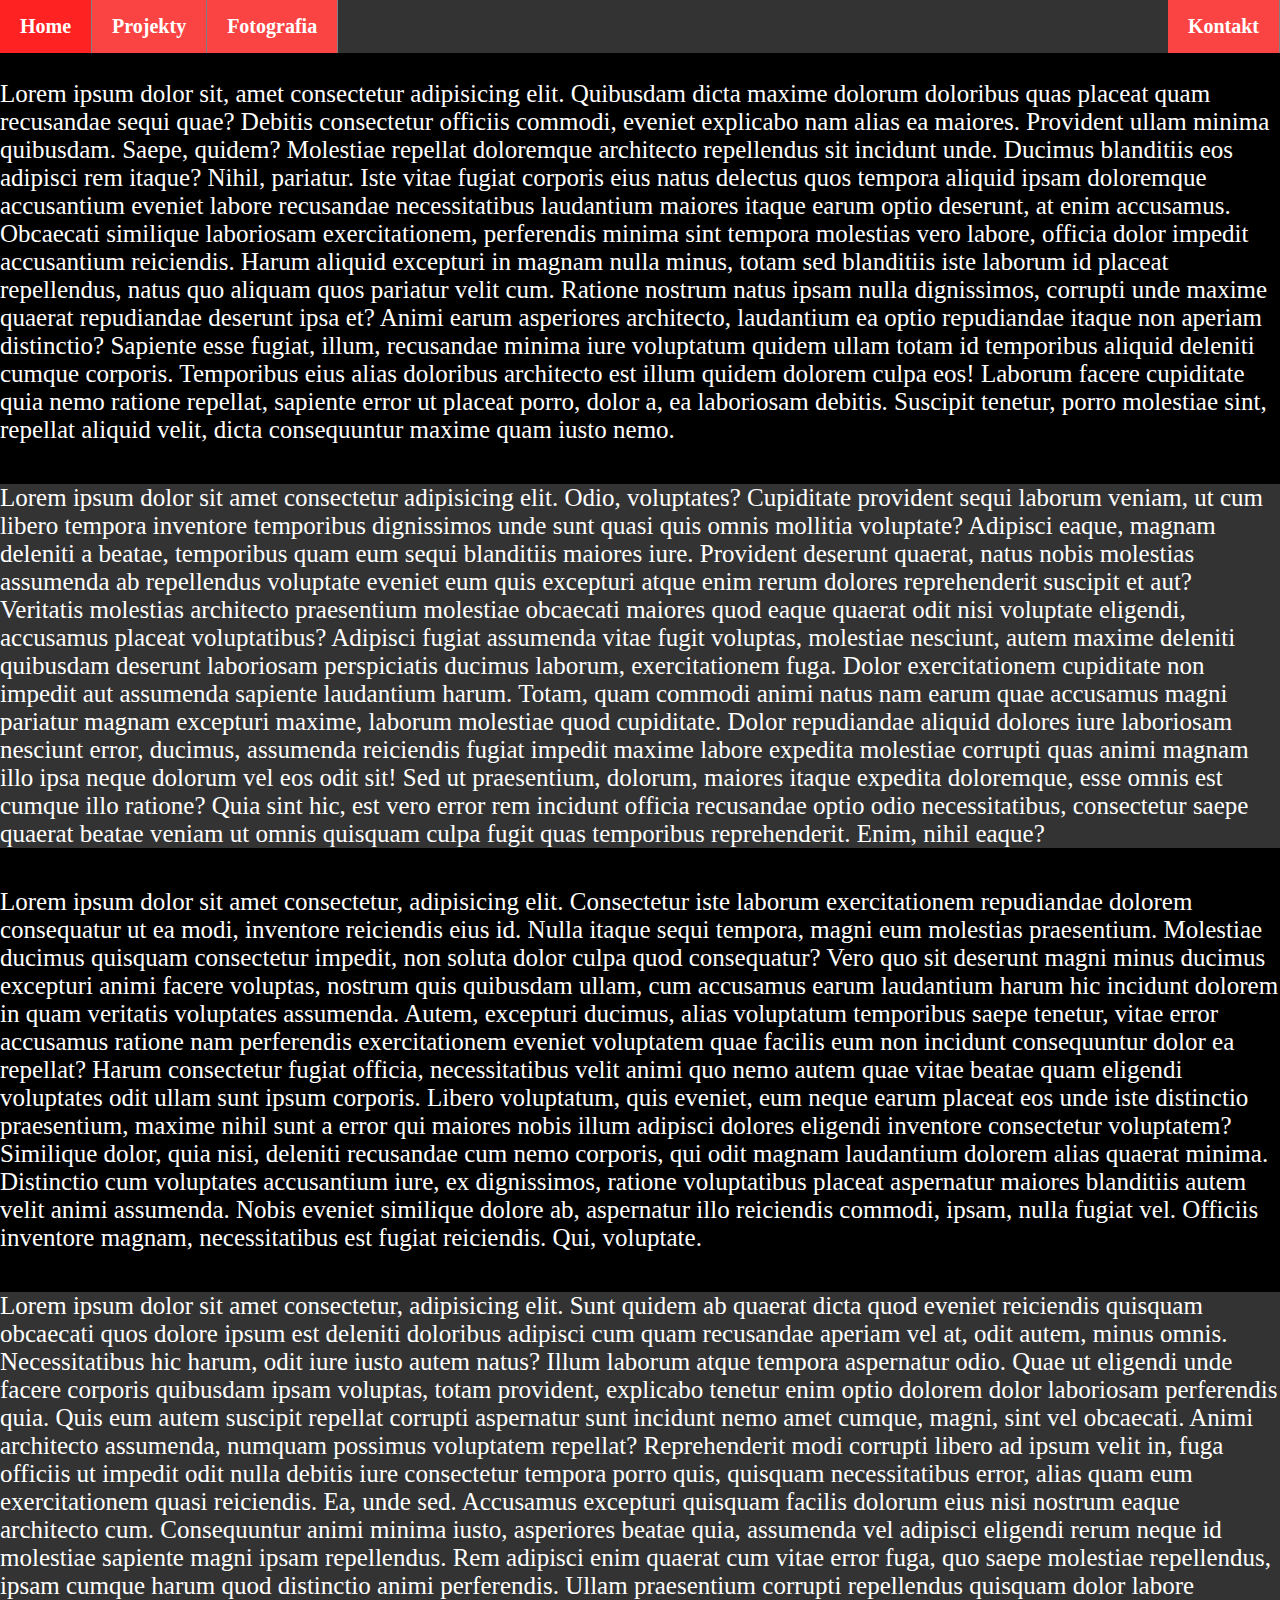
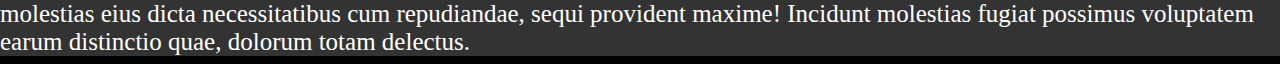
==== index.html @ 4e29c876 "Add files via upload" ====
<!DOCTYPE html>
<html lang="en">
<head>
    <meta charset="UTF-8">
    <meta name="viewport" content="width=device-width, initial-scale=1.0">
    <link rel="stylesheet" type="text/css" href="style.css">
    <title>Jakub Slusarek - portfolio</title>
</head>
<body>
    <div id="navi">
        <ul class="nav">
          <li class="navbar"><a href="#main1">Home</a></li>
          <li class="navbar"><a href="#main3">Projekty</a></li>
          <li class="navbar"><a href="#main2">Fotografia</a></li>
          <li class="cont-data navbar"><a href="#main4">Kontakt</a></li>
        </ul>
    </div>
    <div class="home site" id="main1">
Lorem ipsum dolor sit, amet consectetur adipisicing elit. Quibusdam dicta maxime dolorum doloribus quas placeat quam recusandae sequi quae? Debitis consectetur officiis commodi, eveniet explicabo nam alias ea maiores. Provident ullam minima quibusdam. Saepe, quidem? Molestiae repellat doloremque architecto repellendus sit incidunt unde. Ducimus blanditiis eos adipisci rem itaque? Nihil, pariatur. Iste vitae fugiat corporis eius natus delectus quos tempora aliquid ipsam doloremque accusantium eveniet labore recusandae necessitatibus laudantium maiores itaque earum optio deserunt, at enim accusamus. Obcaecati similique laboriosam exercitationem, perferendis minima sint tempora molestias vero labore, officia dolor impedit accusantium reiciendis. Harum aliquid excepturi in magnam nulla minus, totam sed blanditiis iste laborum id placeat repellendus, natus quo aliquam quos pariatur velit cum. Ratione nostrum natus ipsam nulla dignissimos, corrupti unde maxime quaerat repudiandae deserunt ipsa et? Animi earum asperiores architecto, laudantium ea optio repudiandae itaque non aperiam distinctio? Sapiente esse fugiat, illum, recusandae minima iure voluptatum quidem ullam totam id temporibus aliquid deleniti cumque corporis. Temporibus eius alias doloribus architecto est illum quidem dolorem culpa eos! Laborum facere cupiditate quia nemo ratione repellat, sapiente error ut placeat porro, dolor a, ea laboriosam debitis. Suscipit tenetur, porro molestiae sint, repellat aliquid velit, dicta consequuntur maxime quam iusto nemo.
    </div>
    <div class="foto site" id="main2">
Lorem ipsum dolor sit amet consectetur adipisicing elit. Odio, voluptates? Cupiditate provident sequi laborum veniam, ut cum libero tempora inventore temporibus dignissimos unde sunt quasi quis omnis mollitia voluptate? Adipisci eaque, magnam deleniti a beatae, temporibus quam eum sequi blanditiis maiores iure. Provident deserunt quaerat, natus nobis molestias assumenda ab repellendus voluptate eveniet eum quis excepturi atque enim rerum dolores reprehenderit suscipit et aut? Veritatis molestias architecto praesentium molestiae obcaecati maiores quod eaque quaerat odit nisi voluptate eligendi, accusamus placeat voluptatibus? Adipisci fugiat assumenda vitae fugit voluptas, molestiae nesciunt, autem maxime deleniti quibusdam deserunt laboriosam perspiciatis ducimus laborum, exercitationem fuga. Dolor exercitationem cupiditate non impedit aut assumenda sapiente laudantium harum. Totam, quam commodi animi natus nam earum quae accusamus magni pariatur magnam excepturi maxime, laborum molestiae quod cupiditate. Dolor repudiandae aliquid dolores iure laboriosam nesciunt error, ducimus, assumenda reiciendis fugiat impedit maxime labore expedita molestiae corrupti quas animi magnam illo ipsa neque dolorum vel eos odit sit! Sed ut praesentium, dolorum, maiores itaque expedita doloremque, esse omnis est cumque illo ratione? Quia sint hic, est vero error rem incidunt officia recusandae optio odio necessitatibus, consectetur saepe quaerat beatae veniam ut omnis quisquam culpa fugit quas temporibus reprehenderit. Enim, nihil eaque?
    </div>
    <div class="projects site" id="main3">
Lorem ipsum dolor sit amet consectetur, adipisicing elit. Consectetur iste laborum exercitationem repudiandae dolorem consequatur ut ea modi, inventore reiciendis eius id. Nulla itaque sequi tempora, magni eum molestias praesentium. Molestiae ducimus quisquam consectetur impedit, non soluta dolor culpa quod consequatur? Vero quo sit deserunt magni minus ducimus excepturi animi facere voluptas, nostrum quis quibusdam ullam, cum accusamus earum laudantium harum hic incidunt dolorem in quam veritatis voluptates assumenda. Autem, excepturi ducimus, alias voluptatum temporibus saepe tenetur, vitae error accusamus ratione nam perferendis exercitationem eveniet voluptatem quae facilis eum non incidunt consequuntur dolor ea repellat? Harum consectetur fugiat officia, necessitatibus velit animi quo nemo autem quae vitae beatae quam eligendi voluptates odit ullam sunt ipsum corporis. Libero voluptatum, quis eveniet, eum neque earum placeat eos unde iste distinctio praesentium, maxime nihil sunt a error qui maiores nobis illum adipisci dolores eligendi inventore consectetur voluptatem? Similique dolor, quia nisi, deleniti recusandae cum nemo corporis, qui odit magnam laudantium dolorem alias quaerat minima. Distinctio cum voluptates accusantium iure, ex dignissimos, ratione voluptatibus placeat aspernatur maiores blanditiis autem velit animi assumenda. Nobis eveniet similique dolore ab, aspernatur illo reiciendis commodi, ipsam, nulla fugiat vel. Officiis inventore magnam, necessitatibus est fugiat reiciendis. Qui, voluptate.
    </div>
    <div class="contact site" id="main4">
Lorem ipsum dolor sit amet consectetur, adipisicing elit. Sunt quidem ab quaerat dicta quod eveniet reiciendis quisquam obcaecati quos dolore ipsum est deleniti doloribus adipisci cum quam recusandae aperiam vel at, odit autem, minus omnis. Necessitatibus hic harum, odit iure iusto autem natus? Illum laborum atque tempora aspernatur odio. Quae ut eligendi unde facere corporis quibusdam ipsam voluptas, totam provident, explicabo tenetur enim optio dolorem dolor laboriosam perferendis quia. Quis eum autem suscipit repellat corrupti aspernatur sunt incidunt nemo amet cumque, magni, sint vel obcaecati. Animi architecto assumenda, numquam possimus voluptatem repellat? Reprehenderit modi corrupti libero ad ipsum velit in, fuga officiis ut impedit odit nulla debitis iure consectetur tempora porro quis, quisquam necessitatibus error, alias quam eum exercitationem quasi reiciendis. Ea, unde sed. Accusamus excepturi quisquam facilis dolorum eius nisi nostrum eaque architecto cum. Consequuntur animi minima iusto, asperiores beatae quia, assumenda vel adipisci eligendi rerum neque id molestiae sapiente magni ipsam repellendus. Rem adipisci enim quaerat cum vitae error fuga, quo saepe molestiae repellendus, ipsam cumque harum quod distinctio animi perferendis. Ullam praesentium corrupti repellendus quisquam dolor labore molestias eius dicta necessitatibus cum repudiandae, sequi provident maxime! Incidunt molestias fugiat possimus voluptatem earum distinctio quae, dolorum totam delectus.
    </div>
</body>
</html>
---- style.css ----
html{
    scroll-behavior: smooth;
}

body{
    margin-top: 0px;
    margin-left: 0px;
    margin-right: 0px;
    background-color: #000;
    color: #fff;
}

ul {
    list-style-type: none;
    margin: 0;
    padding: 0;
    overflow: hidden;
    background-color: #333;
    position: fixed;
    top: 0;
    width: 100%;
    
  }

  div#navi{
    margin-bottom: 80px;
  }

li{
    display: inline;
  
    float: left;
}
  
li>a{
    display: block;
    padding-top: 15px;
    padding-left: 20px;
    padding-bottom: 15px;
    padding-right: 20px;
    background-color: rgb(250, 68, 68);
    color: white;
    text-decoration: none;
    border-right: 1px solid gray;
}

li a:hover {
    background-color: rgb(255, 34, 34);
  }

.cont-data{
    float:right
}

.navbar{
    font-size: 20px;
    font-weight: 600;
}

.site{
    font-size: 25px;
}

.home{
    margin-top: 40px;
    background-color: #000;
}

.foto{
    margin-top: 40px;
    background-color: #333;
}

.projects{
    margin-top: 40px;
    background-color: #000;
}

.contact{
    margin-top: 40px;
    background-color: #333;
}
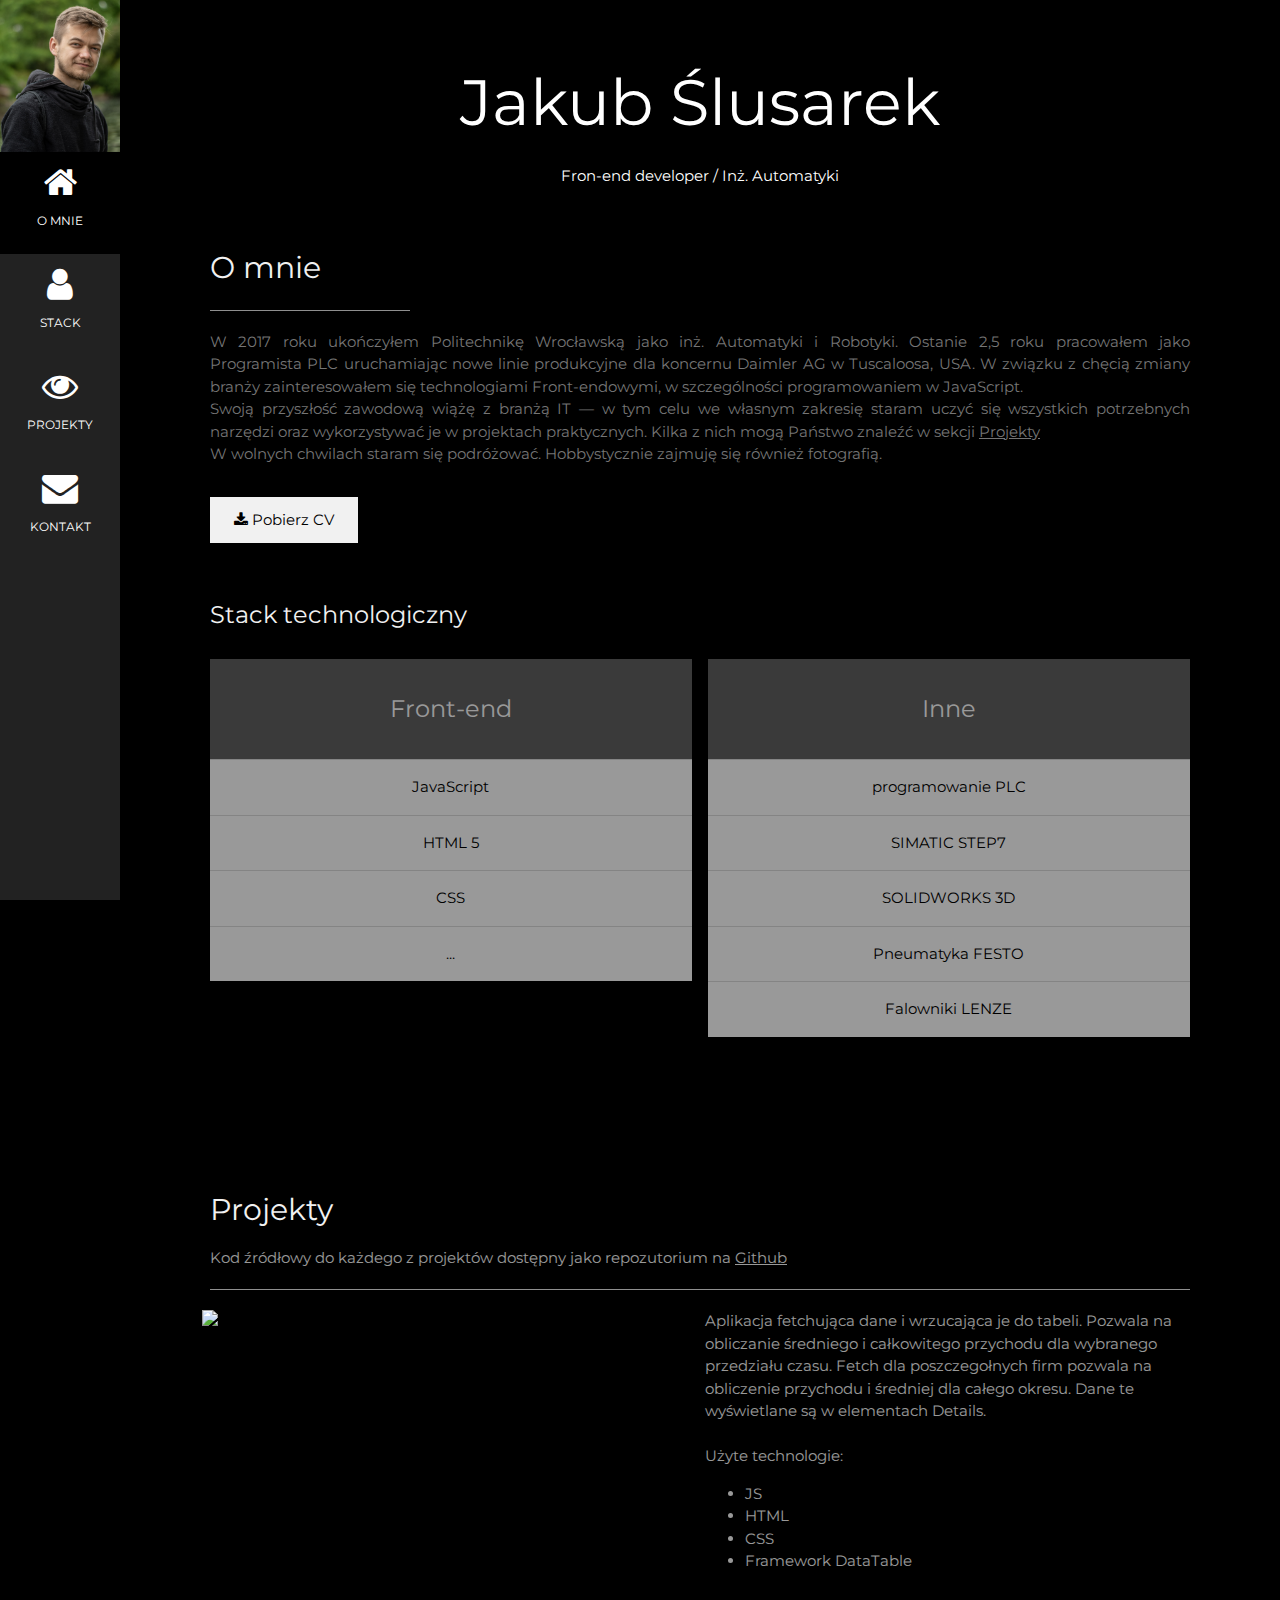
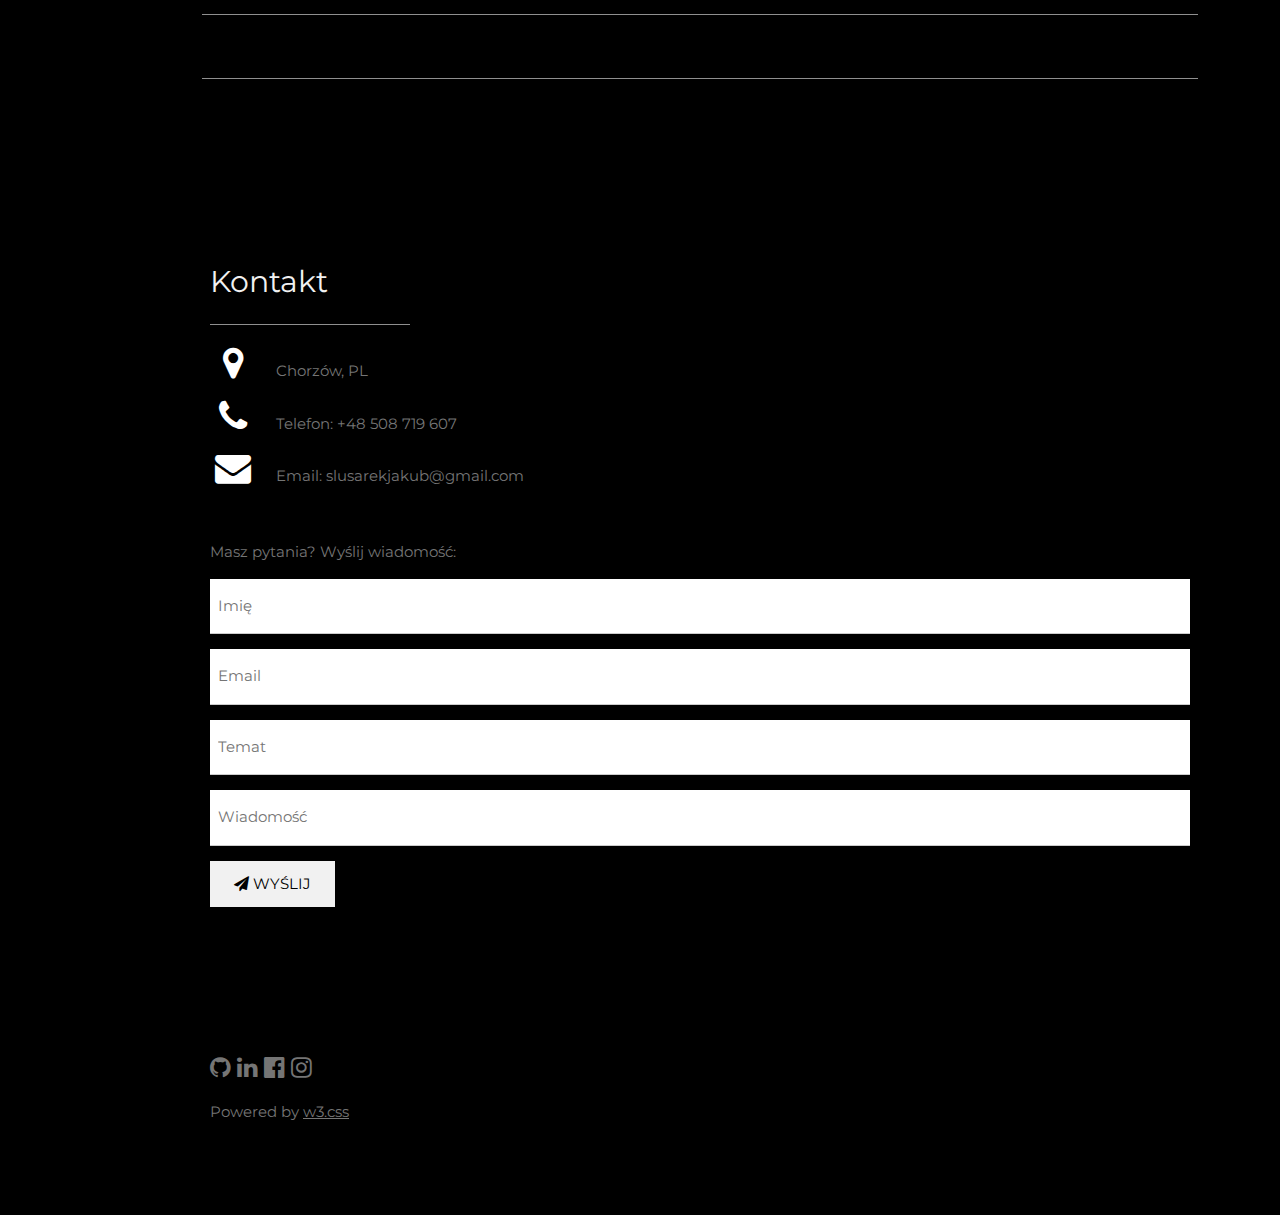
==== commit b1b6ddbf: "Add files via upload" ====
--- a/index.html
+++ b/index.html
@@ -1,31 +1,154 @@
 <!DOCTYPE html>
-<html lang="en">
-<head>
-    <meta charset="UTF-8">
-    <meta name="viewport" content="width=device-width, initial-scale=1.0">
-    <link rel="stylesheet" type="text/css" href="style.css">
-    <title>Jakub Slusarek - portfolio</title>
-</head>
-<body>
-    <div id="navi">
-        <ul class="nav">
-          <li class="navbar"><a href="#main1">Home</a></li>
-          <li class="navbar"><a href="#main3">Projekty</a></li>
-          <li class="navbar"><a href="#main2">Fotografia</a></li>
-          <li class="cont-data navbar"><a href="#main4">Kontakt</a></li>
-        </ul>
+<html>
+<title>Jakub Slusarek</title>
+<meta charset="UTF-8">
+<meta name="viewport" content="width=device-width, initial-scale=1">
+<link rel="stylesheet" href="https://www.w3schools.com/w3css/4/w3.css">
+<link rel="stylesheet" href="https://fonts.googleapis.com/css?family=Montserrat">
+<link rel="stylesheet" href="https://cdnjs.cloudflare.com/ajax/libs/font-awesome/4.7.0/css/font-awesome.min.css">
+<link rel='stylesheet' href="style.css">
+
+<body class="w3-black">
+
+<nav class="w3-sidebar w3-bar-block w3-small w3-hide-small w3-center">
+
+  <img src="side.jpg" style="width:100%">
+
+  <a href="#" class="w3-bar-item w3-button w3-padding-large w3-black">
+    <i class="fa fa-home w3-xxlarge"></i>
+    <p>O MNIE</p>
+  </a>
+  <a href="#stack" class="w3-bar-item w3-button w3-padding-large w3-hover-black">
+    <i class="fa fa-user w3-xxlarge"></i>
+    <p>STACK</p>
+  </a>
+  <a href="#projects" class="w3-bar-item w3-button w3-padding-large w3-hover-black">
+    <i class="fa fa-eye w3-xxlarge"></i>
+    <p>PROJEKTY</p>
+  </a>
+  <a href="#contact" class="w3-bar-item w3-button w3-padding-large w3-hover-black">
+    <i class="fa fa-envelope w3-xxlarge"></i>
+    <p>KONTAKT</p>
+  </a>
+</nav>
+
+<div class="w3-top w3-hide-large w3-hide-medium" id="myNavbar">
+  <div class="w3-bar w3-black w3-opacity w3-hover-opacity-off w3-center w3-small">
+    <a href="#" class="w3-bar-item w3-button" style="width:25% !important">O MNIE</a>
+    <a href="#stack" class="w3-bar-item w3-button" style="width:25% !important">STACK</a>
+    <a href="#projects" class="w3-bar-item w3-button" style="width:25% !important">PROJEKTY</a>
+    <a href="#contact" class="w3-bar-item w3-button" style="width:25% !important">KONTAKT</a>
+  </div>
+</div>
+
+<div class="w3-padding-large" id="main">
+  <header class="w3-container w3-padding-32 w3-center w3-black" id="home">
+    <h1 class="w3-jumbo"><!--<span class="w3-hide-small">I'm</span>--> Jakub Ślusarek</h1>
+    <p>Fron-end developer / Inż. Automatyki</p>
+  </header>
+
+  <div class="w3-content w3-justify w3-text-grey" style='padding-bottom: 64px;' >
+    <h2 class="w3-text-light-grey">O mnie</h2>
+    <hr style="width:200px" class="w3-opacity">
+    <p>W 2017 roku ukończyłem <nobr>Politechnikę Wrocławską</nobr> jako inż. Automatyki i Robotyki. Ostanie 2,5 roku pracowałem jako <nobr>Programista PLC</nobr> uruchamiając nowe linie produkcyjne dla koncernu
+        <nobr>Daimler AG</nobr> w <nobr>Tuscaloosa, USA.</nobr> W  związku z chęcią zmiany branży zainteresowałem się technologiami Front-endowymi, w szczególności programowaniem w JavaScript.
+        <br>Swoją przyszłość zawodową wiążę z branżą IT — w tym celu we własnym zakresię staram uczyć się wszystkich potrzebnych narzędzi oraz wykorzystywać je w projektach praktycznych. 
+        Kilka z nich mogą Państwo znaleźć w sekcji <a href="#projects">Projekty</a>
+        <br>W wolnych chwilach staram się podróżować. Hobbystycznie zajmuję się również fotografią.
+    </p>
+    <button class="w3-button w3-light-grey w3-padding-large w3-section">
+      <i class="fa fa-download"></i> Pobierz CV
+    </button>
+    <div id="stack" style="padding-top: 12px; padding-bottom: 12px;">
+        <h3 class="w3-padding-16 w3-text-light-grey">Stack technologiczny</h3>
+        <div class="w3-row-padding" style="margin:0 -16px">
+        <div class="w3-half w3-margin-bottom">
+            <ul class="w3-ul w3-white w3-center w3-opacity w3-hover-opacity-off">
+            <li class="w3-dark-grey w3-xlarge w3-padding-32">Front-end</li>
+            <li class="w3-padding-16">JavaScript</li>
+            <li class="w3-padding-16">HTML 5</li>
+            <li class="w3-padding-16">CSS</li>
+            <li class="w3-padding-16">...</li>
+            </ul>
+        </div>
+
+        <div class="w3-half">
+            <ul class="w3-ul w3-white w3-center w3-opacity w3-hover-opacity-off">
+            <li class="w3-dark-grey w3-xlarge w3-padding-32">Inne</li>
+            <li class="w3-padding-16">programowanie PLC</li>
+            <li class="w3-padding-16">SIMATIC STEP7</li>
+            <li class="w3-padding-16">SOLIDWORKS 3D</li>
+            <li class="w3-padding-16">Pneumatyka FESTO</li>
+            <li class="w3-padding-16">Falowniki LENZE</li>
+            </ul>
+        </div>
+        </div>
+    </div>  
+  </div>
+  
+  <div class="w3-padding-64 w3-content" id="projects">
+    <h2 class="w3-text-light-grey">Projekty</h2>
+    <p class="w3-opacity">Kod źródłowy do każdego z projektów dostępny jako repozutorium na <a href="https://github.com/Slusser">Github</a></p>
+    <hr style="width:100%" class="w3-opacity">
+
+    <div class="w3-row-padding" style="margin:0 -16px">
+      <div class="w3-full">
+        <div class="w3-full" style="display: inline-block; height: auto;">
+            <a href="https://github.com/Slusser/TableFetch"><img src="Proj1.PNG" class="w3-half" ></a>
+            <div class="w3-half w3-opacity" style='padding-left: 5px;'>
+                Aplikacja fetchująca dane i wrzucająca je do tabeli. Pozwala na obliczanie średniego i całkowitego przychodu dla wybranego przedziału czasu. 
+                Fetch dla poszczegołnych firm pozwala na obliczenie przychodu i średniej dla całego okresu. Dane te wyświetlane są w elementach Details.
+                <br><br>Użyte technologie:
+                <ul>
+                    <li>JS</li>
+                    <li>HTML</li>
+                    <li>CSS</li>
+                    <li>Framework DataTable</li>
+                </ul>
+            </div>
+        </div>
+        <hr style="width:100%" class="w3-opacity">
+        <img src="" style="width:100%">
+        <hr style="width:100%" class="w3-opacity">
+        <img src="" style="width:100%">
+      </div>
     </div>
-    <div class="home site" id="main1">
-Lorem ipsum dolor sit, amet consectetur adipisicing elit. Quibusdam dicta maxime dolorum doloribus quas placeat quam recusandae sequi quae? Debitis consectetur officiis commodi, eveniet explicabo nam alias ea maiores. Provident ullam minima quibusdam. Saepe, quidem? Molestiae repellat doloremque architecto repellendus sit incidunt unde. Ducimus blanditiis eos adipisci rem itaque? Nihil, pariatur. Iste vitae fugiat corporis eius natus delectus quos tempora aliquid ipsam doloremque accusantium eveniet labore recusandae necessitatibus laudantium maiores itaque earum optio deserunt, at enim accusamus. Obcaecati similique laboriosam exercitationem, perferendis minima sint tempora molestias vero labore, officia dolor impedit accusantium reiciendis. Harum aliquid excepturi in magnam nulla minus, totam sed blanditiis iste laborum id placeat repellendus, natus quo aliquam quos pariatur velit cum. Ratione nostrum natus ipsam nulla dignissimos, corrupti unde maxime quaerat repudiandae deserunt ipsa et? Animi earum asperiores architecto, laudantium ea optio repudiandae itaque non aperiam distinctio? Sapiente esse fugiat, illum, recusandae minima iure voluptatum quidem ullam totam id temporibus aliquid deleniti cumque corporis. Temporibus eius alias doloribus architecto est illum quidem dolorem culpa eos! Laborum facere cupiditate quia nemo ratione repellat, sapiente error ut placeat porro, dolor a, ea laboriosam debitis. Suscipit tenetur, porro molestiae sint, repellat aliquid velit, dicta consequuntur maxime quam iusto nemo.
-    </div>
-    <div class="foto site" id="main2">
-Lorem ipsum dolor sit amet consectetur adipisicing elit. Odio, voluptates? Cupiditate provident sequi laborum veniam, ut cum libero tempora inventore temporibus dignissimos unde sunt quasi quis omnis mollitia voluptate? Adipisci eaque, magnam deleniti a beatae, temporibus quam eum sequi blanditiis maiores iure. Provident deserunt quaerat, natus nobis molestias assumenda ab repellendus voluptate eveniet eum quis excepturi atque enim rerum dolores reprehenderit suscipit et aut? Veritatis molestias architecto praesentium molestiae obcaecati maiores quod eaque quaerat odit nisi voluptate eligendi, accusamus placeat voluptatibus? Adipisci fugiat assumenda vitae fugit voluptas, molestiae nesciunt, autem maxime deleniti quibusdam deserunt laboriosam perspiciatis ducimus laborum, exercitationem fuga. Dolor exercitationem cupiditate non impedit aut assumenda sapiente laudantium harum. Totam, quam commodi animi natus nam earum quae accusamus magni pariatur magnam excepturi maxime, laborum molestiae quod cupiditate. Dolor repudiandae aliquid dolores iure laboriosam nesciunt error, ducimus, assumenda reiciendis fugiat impedit maxime labore expedita molestiae corrupti quas animi magnam illo ipsa neque dolorum vel eos odit sit! Sed ut praesentium, dolorum, maiores itaque expedita doloremque, esse omnis est cumque illo ratione? Quia sint hic, est vero error rem incidunt officia recusandae optio odio necessitatibus, consectetur saepe quaerat beatae veniam ut omnis quisquam culpa fugit quas temporibus reprehenderit. Enim, nihil eaque?
-    </div>
-    <div class="projects site" id="main3">
-Lorem ipsum dolor sit amet consectetur, adipisicing elit. Consectetur iste laborum exercitationem repudiandae dolorem consequatur ut ea modi, inventore reiciendis eius id. Nulla itaque sequi tempora, magni eum molestias praesentium. Molestiae ducimus quisquam consectetur impedit, non soluta dolor culpa quod consequatur? Vero quo sit deserunt magni minus ducimus excepturi animi facere voluptas, nostrum quis quibusdam ullam, cum accusamus earum laudantium harum hic incidunt dolorem in quam veritatis voluptates assumenda. Autem, excepturi ducimus, alias voluptatum temporibus saepe tenetur, vitae error accusamus ratione nam perferendis exercitationem eveniet voluptatem quae facilis eum non incidunt consequuntur dolor ea repellat? Harum consectetur fugiat officia, necessitatibus velit animi quo nemo autem quae vitae beatae quam eligendi voluptates odit ullam sunt ipsum corporis. Libero voluptatum, quis eveniet, eum neque earum placeat eos unde iste distinctio praesentium, maxime nihil sunt a error qui maiores nobis illum adipisci dolores eligendi inventore consectetur voluptatem? Similique dolor, quia nisi, deleniti recusandae cum nemo corporis, qui odit magnam laudantium dolorem alias quaerat minima. Distinctio cum voluptates accusantium iure, ex dignissimos, ratione voluptatibus placeat aspernatur maiores blanditiis autem velit animi assumenda. Nobis eveniet similique dolore ab, aspernatur illo reiciendis commodi, ipsam, nulla fugiat vel. Officiis inventore magnam, necessitatibus est fugiat reiciendis. Qui, voluptate.
-    </div>
-    <div class="contact site" id="main4">
-Lorem ipsum dolor sit amet consectetur, adipisicing elit. Sunt quidem ab quaerat dicta quod eveniet reiciendis quisquam obcaecati quos dolore ipsum est deleniti doloribus adipisci cum quam recusandae aperiam vel at, odit autem, minus omnis. Necessitatibus hic harum, odit iure iusto autem natus? Illum laborum atque tempora aspernatur odio. Quae ut eligendi unde facere corporis quibusdam ipsam voluptas, totam provident, explicabo tenetur enim optio dolorem dolor laboriosam perferendis quia. Quis eum autem suscipit repellat corrupti aspernatur sunt incidunt nemo amet cumque, magni, sint vel obcaecati. Animi architecto assumenda, numquam possimus voluptatem repellat? Reprehenderit modi corrupti libero ad ipsum velit in, fuga officiis ut impedit odit nulla debitis iure consectetur tempora porro quis, quisquam necessitatibus error, alias quam eum exercitationem quasi reiciendis. Ea, unde sed. Accusamus excepturi quisquam facilis dolorum eius nisi nostrum eaque architecto cum. Consequuntur animi minima iusto, asperiores beatae quia, assumenda vel adipisci eligendi rerum neque id molestiae sapiente magni ipsam repellendus. Rem adipisci enim quaerat cum vitae error fuga, quo saepe molestiae repellendus, ipsam cumque harum quod distinctio animi perferendis. Ullam praesentium corrupti repellendus quisquam dolor labore molestias eius dicta necessitatibus cum repudiandae, sequi provident maxime! Incidunt molestias fugiat possimus voluptatem earum distinctio quae, dolorum totam delectus.
-    </div>
+
+
+  </div>
+  <div class="w3-padding-64 w3-content w3-text-grey" id="contact">
+    <h2 class="w3-text-light-grey">Kontakt</h2>
+    <hr style="width:200px" class="w3-opacity">
+
+    <div class="w3-section">
+      <p><i class="fa fa-map-marker fa-fw w3-text-white w3-xxlarge w3-margin-right"></i> Chorzów, PL</p>
+      <p><i class="fa fa-phone fa-fw w3-text-white w3-xxlarge w3-margin-right"></i> Telefon: +48 508 719 607</p>
+      <p><i class="fa fa-envelope fa-fw w3-text-white w3-xxlarge w3-margin-right"> </i> Email: slusarekjakub@gmail.com</p>
+    </div><br>
+    <p>Masz pytania? Wyślij wiadomość:</p>
+
+    <form action="/action_page.php" target="_blank">
+      <p><input class="w3-input w3-padding-16" type="text" placeholder="Imię" required name="Name"></p>
+      <p><input class="w3-input w3-padding-16" type="text" placeholder="Email" required name="Email"></p>
+      <p><input class="w3-input w3-padding-16" type="text" placeholder="Temat" required name="Subject"></p>
+      <p><input class="w3-input w3-padding-16" type="text" placeholder="Wiadomość" required name="Message"></p>
+      <p>
+        <button class="w3-button w3-light-grey w3-padding-large" type="submit">
+          <i class="fa fa-paper-plane"></i> WYŚLIJ
+        </button>
+      </p>
+    </form>
+  </div>
+  
+  <footer class="w3-content w3-padding-64 w3-text-grey w3-xlarge">
+    <a target="_blank" href="https://github.com/Slusser"><i class="fa fa-github w3-hover-opacity"></i></a>
+    <a target="_blank"href="https://www.linkedin.com/in/jakub-%C5%9Blusarek-6b087a181/"><i class="fa fa-linkedin w3-hover-opacity"></i></a>
+    <a target="_blank"href="https://www.facebook.com/jakub.adam.slusarek"><i class="fa fa-facebook-official w3-hover-opacity"></i></a>
+    <a target="_blank"href="https://www.instagram.com/j_slusarek/"><i class="fa fa-instagram w3-hover-opacity"></i></a>
+
+    <p class="w3-medium">Powered by <a href="https://www.w3schools.com/w3css/default.asp" target="_blank" class="w3-hover-text-green">w3.css</a></p>
+  </footer>
+</div>
+
 </body>
-</html>+</html>
--- a/style.css
+++ b/style.css
@@ -1,82 +1,11 @@
-html{
+html {
     scroll-behavior: smooth;
-}
-
-body{
-    margin-top: 0px;
-    margin-left: 0px;
-    margin-right: 0px;
-    background-color: #000;
-    color: #fff;
-}
-
-ul {
-    list-style-type: none;
-    margin: 0;
-    padding: 0;
-    overflow: hidden;
-    background-color: #333;
-    position: fixed;
-    top: 0;
-    width: 100%;
-    
   }
-
-  div#navi{
-    margin-bottom: 80px;
-  }
-
-li{
-    display: inline;
-  
-    float: left;
-}
-  
-li>a{
-    display: block;
-    padding-top: 15px;
-    padding-left: 20px;
-    padding-bottom: 15px;
-    padding-right: 20px;
-    background-color: rgb(250, 68, 68);
-    color: white;
-    text-decoration: none;
-    border-right: 1px solid gray;
-}
-
-li a:hover {
-    background-color: rgb(255, 34, 34);
-  }
-
-.cont-data{
-    float:right
-}
-
-.navbar{
-    font-size: 20px;
-    font-weight: 600;
-}
-
-.site{
-    font-size: 25px;
-}
-
-.home{
-    margin-top: 40px;
-    background-color: #000;
-}
-
-.foto{
-    margin-top: 40px;
-    background-color: #333;
-}
-
-.projects{
-    margin-top: 40px;
-    background-color: #000;
-}
-
-.contact{
-    margin-top: 40px;
-    background-color: #333;
-}+body, h1,h2,h3,h4,h5,h6 {font-family: "Montserrat", sans-serif}
+.w3-row-padding img {margin-bottom: 12px}
+/* Set the width of the sidebar to 120px */
+.w3-sidebar {width: 120px;background: #222;}
+/* Add a left margin to the "page content" that matches the width of the sidebar (120px) */
+#main {margin-left: 120px}
+/* Remove margins from "page content" on small screens */
+@media only screen and (max-width: 600px) {#main {margin-left: 0}}
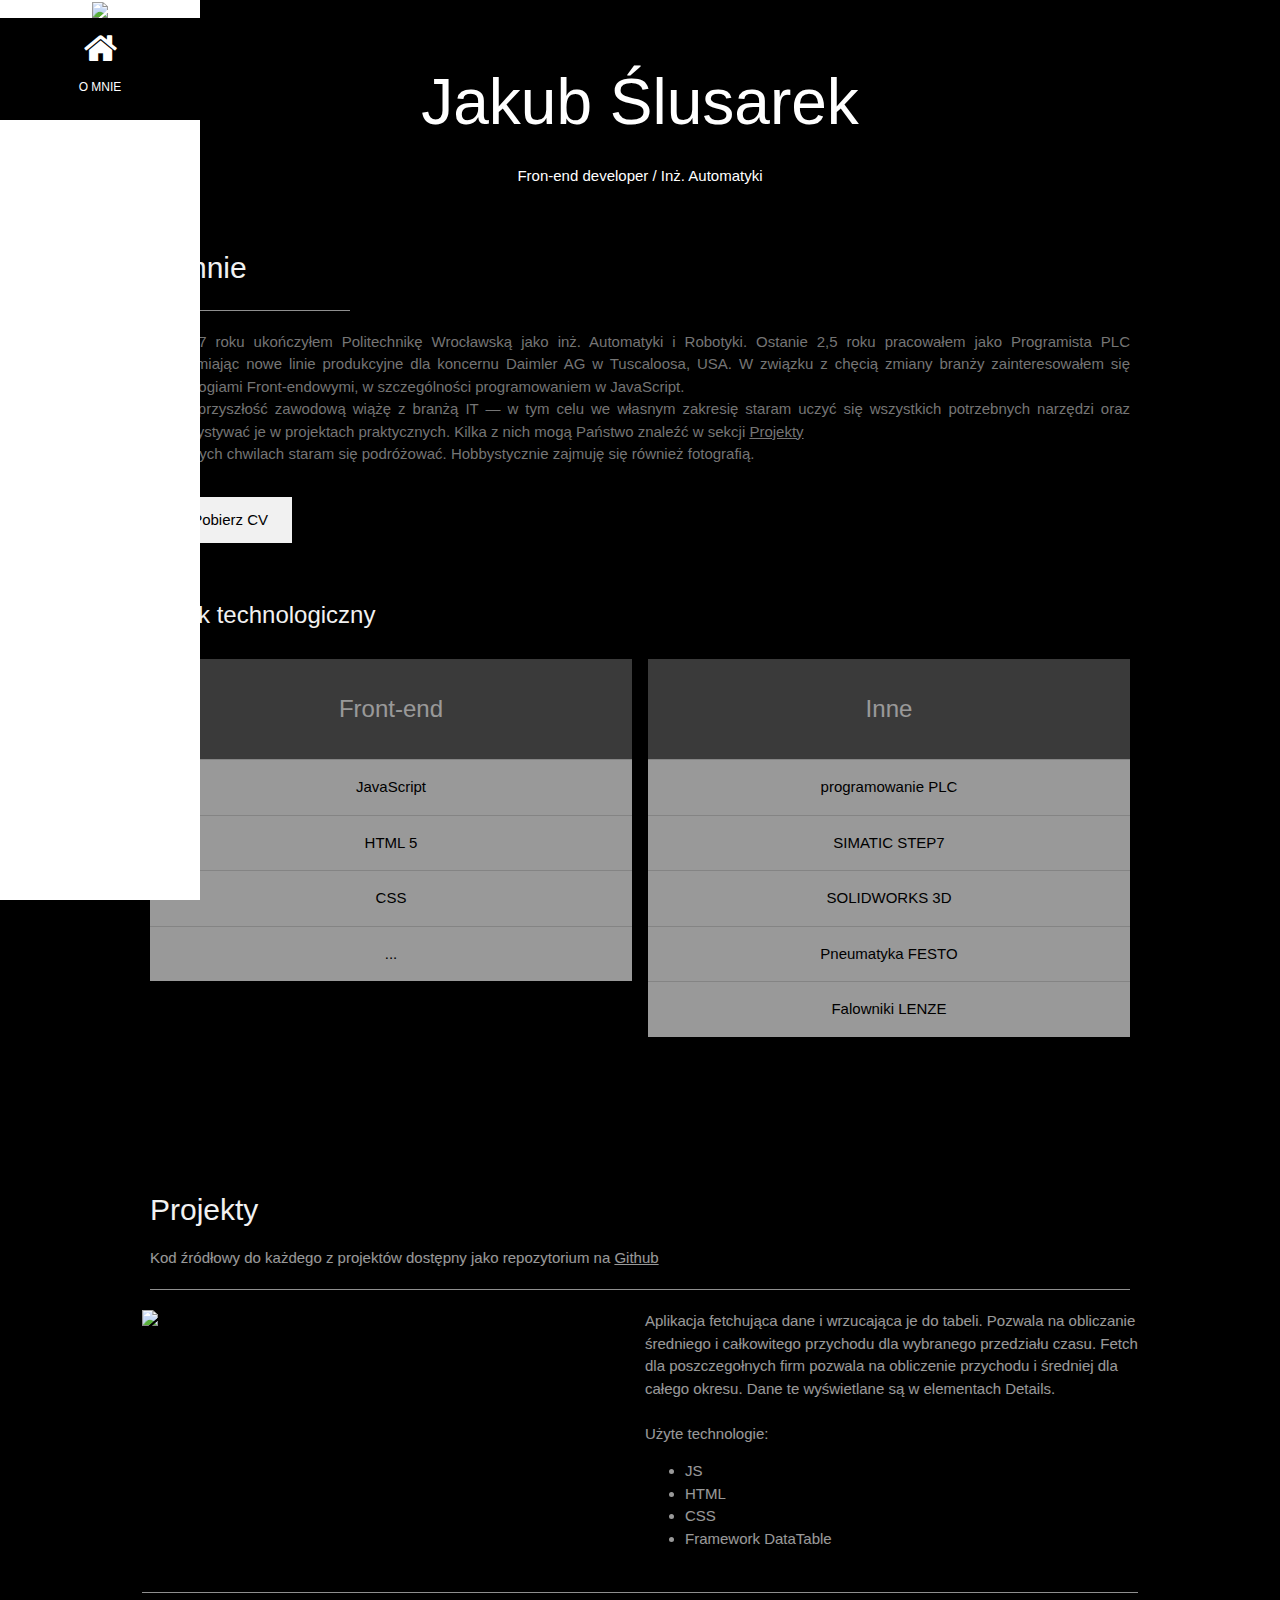
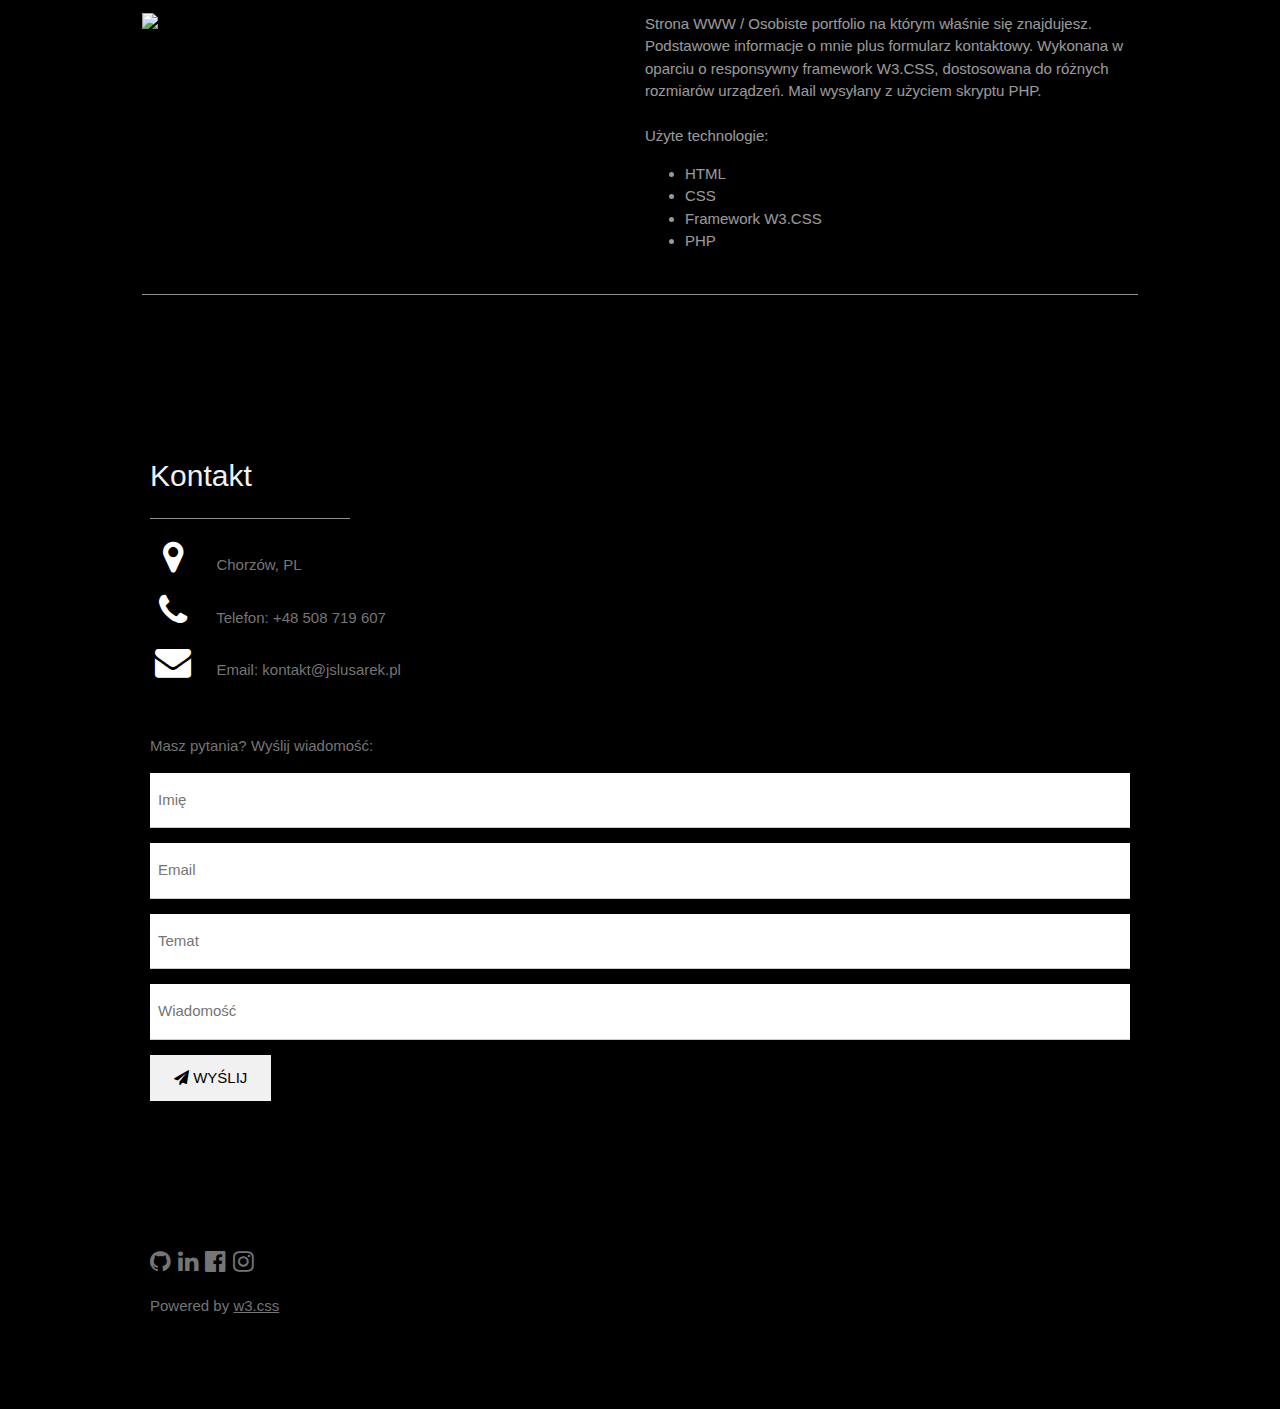
==== commit f2d44b92: "Add files via upload" ====
--- a/index.html
+++ b/index.html
@@ -6,13 +6,13 @@
 <link rel="stylesheet" href="https://www.w3schools.com/w3css/4/w3.css">
 <link rel="stylesheet" href="https://fonts.googleapis.com/css?family=Montserrat">
 <link rel="stylesheet" href="https://cdnjs.cloudflare.com/ajax/libs/font-awesome/4.7.0/css/font-awesome.min.css">
-<link rel='stylesheet' href="style.css">
+<link rel='stylesheet' href="./styles/style.css">
 
 <body class="w3-black">
 
 <nav class="w3-sidebar w3-bar-block w3-small w3-hide-small w3-center">
 
-  <img src="side.jpg" style="width:100%">
+  <img src="./img/side.jpg" style="width:100%">
 
   <a href="#" class="w3-bar-item w3-button w3-padding-large w3-black">
     <i class="fa fa-home w3-xxlarge"></i>
@@ -50,15 +50,17 @@
   <div class="w3-content w3-justify w3-text-grey" style='padding-bottom: 64px;' >
     <h2 class="w3-text-light-grey">O mnie</h2>
     <hr style="width:200px" class="w3-opacity">
-    <p>W 2017 roku ukończyłem <nobr>Politechnikę Wrocławską</nobr> jako inż. Automatyki i Robotyki. Ostanie 2,5 roku pracowałem jako <nobr>Programista PLC</nobr> uruchamiając nowe linie produkcyjne dla koncernu
-        <nobr>Daimler AG</nobr> w <nobr>Tuscaloosa, USA.</nobr> W  związku z chęcią zmiany branży zainteresowałem się technologiami Front-endowymi, w szczególności programowaniem w JavaScript.
+    <p>W 2017 roku ukończyłem Politechnikę Wrocławską jako inż. Automatyki i Robotyki. Ostanie 2,5 roku pracowałem jako <nobr>Programista PLC</nobr> uruchamiając nowe linie produkcyjne dla koncernu
+        <nobr>Daimler AG</nobr> w <nobr>Tuscaloosa, USA.</nobr> W  związku z chęcią zmiany branży zainteresowałem się technologiami <nobr>Front-endowymi</nobr>, w szczególności programowaniem w JavaScript.
         <br>Swoją przyszłość zawodową wiążę z branżą IT — w tym celu we własnym zakresię staram uczyć się wszystkich potrzebnych narzędzi oraz wykorzystywać je w projektach praktycznych. 
         Kilka z nich mogą Państwo znaleźć w sekcji <a href="#projects">Projekty</a>
         <br>W wolnych chwilach staram się podróżować. Hobbystycznie zajmuję się również fotografią.
     </p>
+    <a href="/sources/CV_Jakub_Slusarek.pdf" download></a>
     <button class="w3-button w3-light-grey w3-padding-large w3-section">
-      <i class="fa fa-download"></i> Pobierz CV
+         <i class="fa fa-download"></i> Pobierz CV
     </button>
+</a>
     <div id="stack" style="padding-top: 12px; padding-bottom: 12px;">
         <h3 class="w3-padding-16 w3-text-light-grey">Stack technologiczny</h3>
         <div class="w3-row-padding" style="margin:0 -16px">
@@ -88,13 +90,13 @@
   
   <div class="w3-padding-64 w3-content" id="projects">
     <h2 class="w3-text-light-grey">Projekty</h2>
-    <p class="w3-opacity">Kod źródłowy do każdego z projektów dostępny jako repozutorium na <a href="https://github.com/Slusser">Github</a></p>
+    <p class="w3-opacity">Kod źródłowy do każdego z projektów dostępny jako repozytorium na <a href="https://github.com/Slusser">Github</a></p>
     <hr style="width:100%" class="w3-opacity">
 
     <div class="w3-row-padding" style="margin:0 -16px">
       <div class="w3-full">
         <div class="w3-full" style="display: inline-block; height: auto;">
-            <a href="https://github.com/Slusser/TableFetch"><img src="Proj1.PNG" class="w3-half" ></a>
+            <a href="https://github.com/Slusser/TableFetch"><img src="./img/pro1.jpg" class="w3-half" ></a>
             <div class="w3-half w3-opacity" style='padding-left: 5px;'>
                 Aplikacja fetchująca dane i wrzucająca je do tabeli. Pozwala na obliczanie średniego i całkowitego przychodu dla wybranego przedziału czasu. 
                 Fetch dla poszczegołnych firm pozwala na obliczenie przychodu i średniej dla całego okresu. Dane te wyświetlane są w elementach Details.
@@ -108,12 +110,24 @@
             </div>
         </div>
         <hr style="width:100%" class="w3-opacity">
-        <img src="" style="width:100%">
+        <div class="w3-full" style="display: inline-block; height: auto;">
+            <a href="https://github.com/Slusser/webpage"><img src="./img/pro2.jpg" class="w3-half" ></a>
+            <div class="w3-half w3-opacity" style='padding-left: 5px;'>
+                Strona WWW / Osobiste portfolio na którym właśnie się znajdujesz. Podstawowe informacje o mnie plus formularz kontaktowy. Wykonana w oparciu o responsywny framework W3.CSS, dostosowana do różnych
+                rozmiarów urządzeń. Mail wysyłany z użyciem skryptu PHP.
+                <br><br>Użyte technologie:
+                <ul>
+                    <li>HTML</li>
+                    <li>CSS</li>
+                    <li>Framework W3.CSS</li>
+                    <li>PHP</li>
+                </ul>
+            </div>
+        </div>
         <hr style="width:100%" class="w3-opacity">
-        <img src="" style="width:100%">
       </div>
     </div>
-
+    
 
   </div>
   <div class="w3-padding-64 w3-content w3-text-grey" id="contact">
@@ -123,17 +137,17 @@
     <div class="w3-section">
       <p><i class="fa fa-map-marker fa-fw w3-text-white w3-xxlarge w3-margin-right"></i> Chorzów, PL</p>
       <p><i class="fa fa-phone fa-fw w3-text-white w3-xxlarge w3-margin-right"></i> Telefon: +48 508 719 607</p>
-      <p><i class="fa fa-envelope fa-fw w3-text-white w3-xxlarge w3-margin-right"> </i> Email: slusarekjakub@gmail.com</p>
+      <p><i class="fa fa-envelope fa-fw w3-text-white w3-xxlarge w3-margin-right"> </i> Email: kontakt@jslusarek.pl</p>
     </div><br>
     <p>Masz pytania? Wyślij wiadomość:</p>
 
-    <form action="/action_page.php" target="_blank">
+    <form method="post" action="./php/send.php" target="_blank">
       <p><input class="w3-input w3-padding-16" type="text" placeholder="Imię" required name="Name"></p>
       <p><input class="w3-input w3-padding-16" type="text" placeholder="Email" required name="Email"></p>
       <p><input class="w3-input w3-padding-16" type="text" placeholder="Temat" required name="Subject"></p>
       <p><input class="w3-input w3-padding-16" type="text" placeholder="Wiadomość" required name="Message"></p>
       <p>
-        <button class="w3-button w3-light-grey w3-padding-large" type="submit">
+        <button class="w3-button w3-light-grey w3-padding-large" type="submit" name="send_btn">
           <i class="fa fa-paper-plane"></i> WYŚLIJ
         </button>
       </p>
@@ -142,9 +156,9 @@
   
   <footer class="w3-content w3-padding-64 w3-text-grey w3-xlarge">
     <a target="_blank" href="https://github.com/Slusser"><i class="fa fa-github w3-hover-opacity"></i></a>
-    <a target="_blank"href="https://www.linkedin.com/in/jakub-%C5%9Blusarek-6b087a181/"><i class="fa fa-linkedin w3-hover-opacity"></i></a>
-    <a target="_blank"href="https://www.facebook.com/jakub.adam.slusarek"><i class="fa fa-facebook-official w3-hover-opacity"></i></a>
-    <a target="_blank"href="https://www.instagram.com/j_slusarek/"><i class="fa fa-instagram w3-hover-opacity"></i></a>
+    <a target="_blank" href="https://www.linkedin.com/in/jakub-%C5%9Blusarek-6b087a181/"><i class="fa fa-linkedin w3-hover-opacity"></i></a>
+    <a target="_blank" href="https://www.facebook.com/jakub.adam.slusarek"><i class="fa fa-facebook-official w3-hover-opacity"></i></a>
+    <a target="_blank" href="https://www.instagram.com/j_slusarek/"><i class="fa fa-instagram w3-hover-opacity"></i></a>
 
     <p class="w3-medium">Powered by <a href="https://www.w3schools.com/w3css/default.asp" target="_blank" class="w3-hover-text-green">w3.css</a></p>
   </footer>
